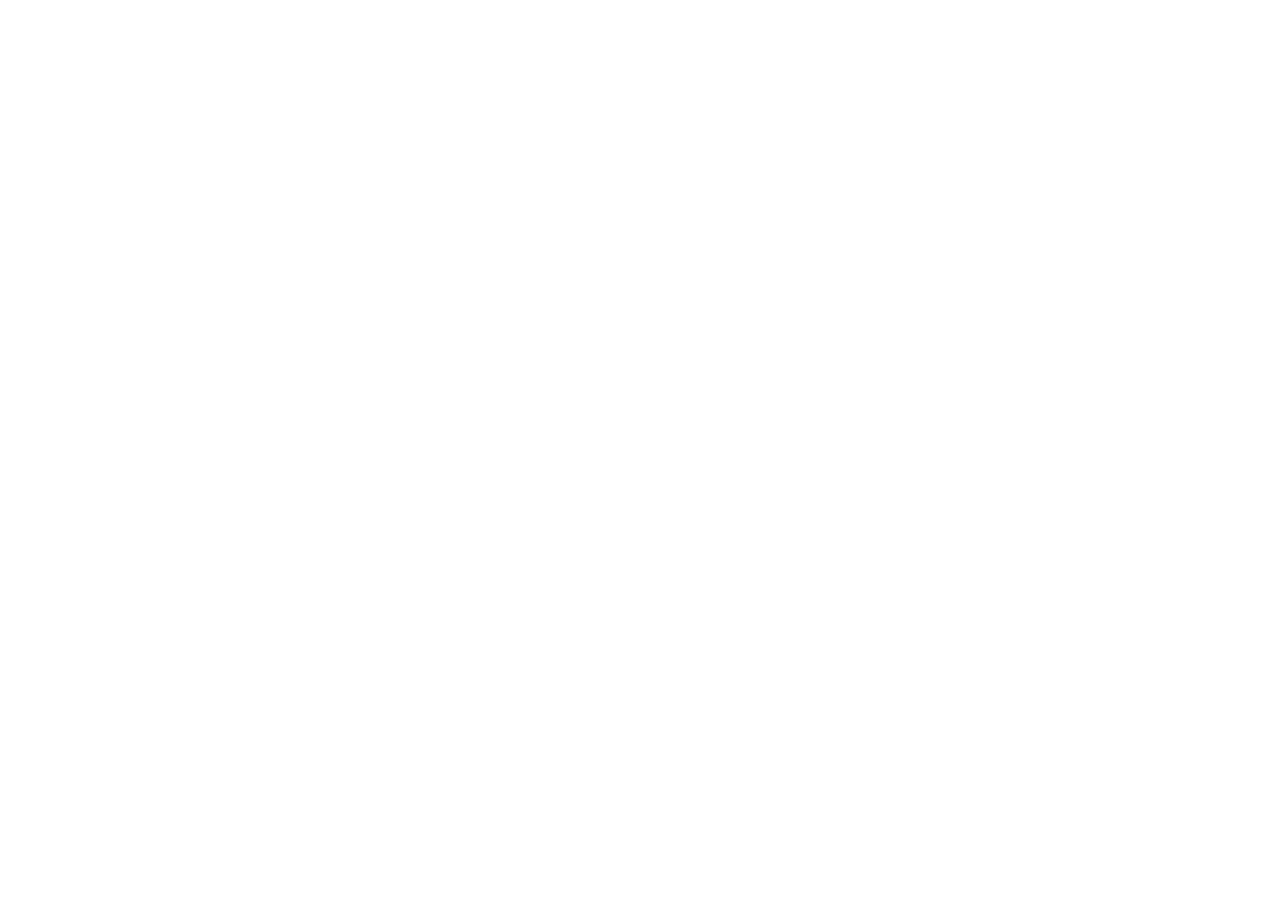
==== index.html @ 944ff53f "Initial commit (Project Set-Up)" ====
<!DOCTYPE html>
<html lang="en">
<head>
    <meta charset="UTF-8">
    <meta name="viewport" content="width=device-width, initial-scale=1.0">
    <title>Travel Page</title>
    <link rel="stylesheet" href="">
    <link rel="stylesheet" href="./style.css">
</head>
<body>
    
</body>
</html>
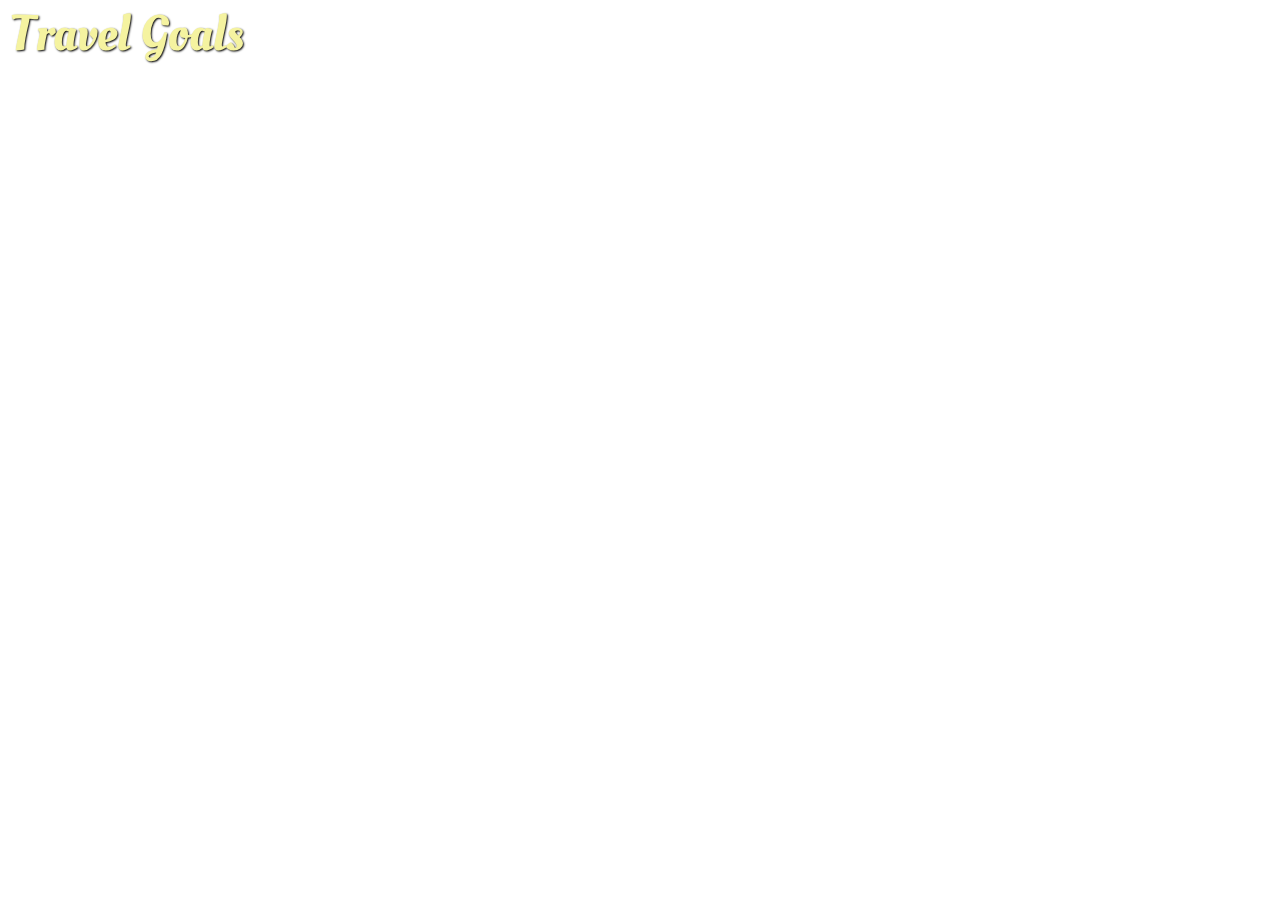
==== commit b421bc84: "Add a page logo" ====
--- a/index.html
+++ b/index.html
@@ -1,13 +1,30 @@
 <!DOCTYPE html>
 <html lang="en">
-<head>
-    <meta charset="UTF-8">
-    <meta name="viewport" content="width=device-width, initial-scale=1.0">
-    <title>Travel Page</title>
-    <link rel="stylesheet" href="">
-    <link rel="stylesheet" href="./style.css">
-</head>
-<body>
-    
-</body>
-</html>+  <head>
+    <meta charset="UTF-8" />
+    <meta name="viewport" content="width=device-width, initial-scale=1.0" />
+    <title>Travel Goals</title>
+    <link rel="preconnect" href="https://fonts.googleapis.com" />
+    <link rel="preconnect" href="https://fonts.gstatic.com" crossorigin />
+    <link
+      href="https://fonts.googleapis.com/css2?family=Oleo+Script:wght@400;700&family=Oswald:wght@200..700&display=swap"
+      rel="stylesheet"
+    />
+
+    <link rel="stylesheet" href="./shared.css" />
+    <link rel="stylesheet" href="./style.css" />
+  </head>
+  <body>
+    <header>
+      <div class="page-logo">
+        <a href="/index.html">Travel Goals</a>
+      </div>
+      <nav></nav>
+    </header>
+    <main>
+      <section></section>
+      <section></section>
+    </main>
+    <footer></footer>
+  </body>
+</html>
--- a/shared.css
+++ b/shared.css
@@ -0,0 +1,15 @@
+body {
+    margin: 0;
+    font-family: "Quicksand", sans-serif;
+}
+
+.page-logo a {
+    padding: 10px;
+    font-family: "Oleo Script", sans-serif;
+    color: rgb(245, 243, 160);
+    font-size: 50px;
+    text-decoration: none;
+    text-transform: capitalize;
+    text-shadow: 1px 1px 2px rgb(0, 0, 0);
+}
+
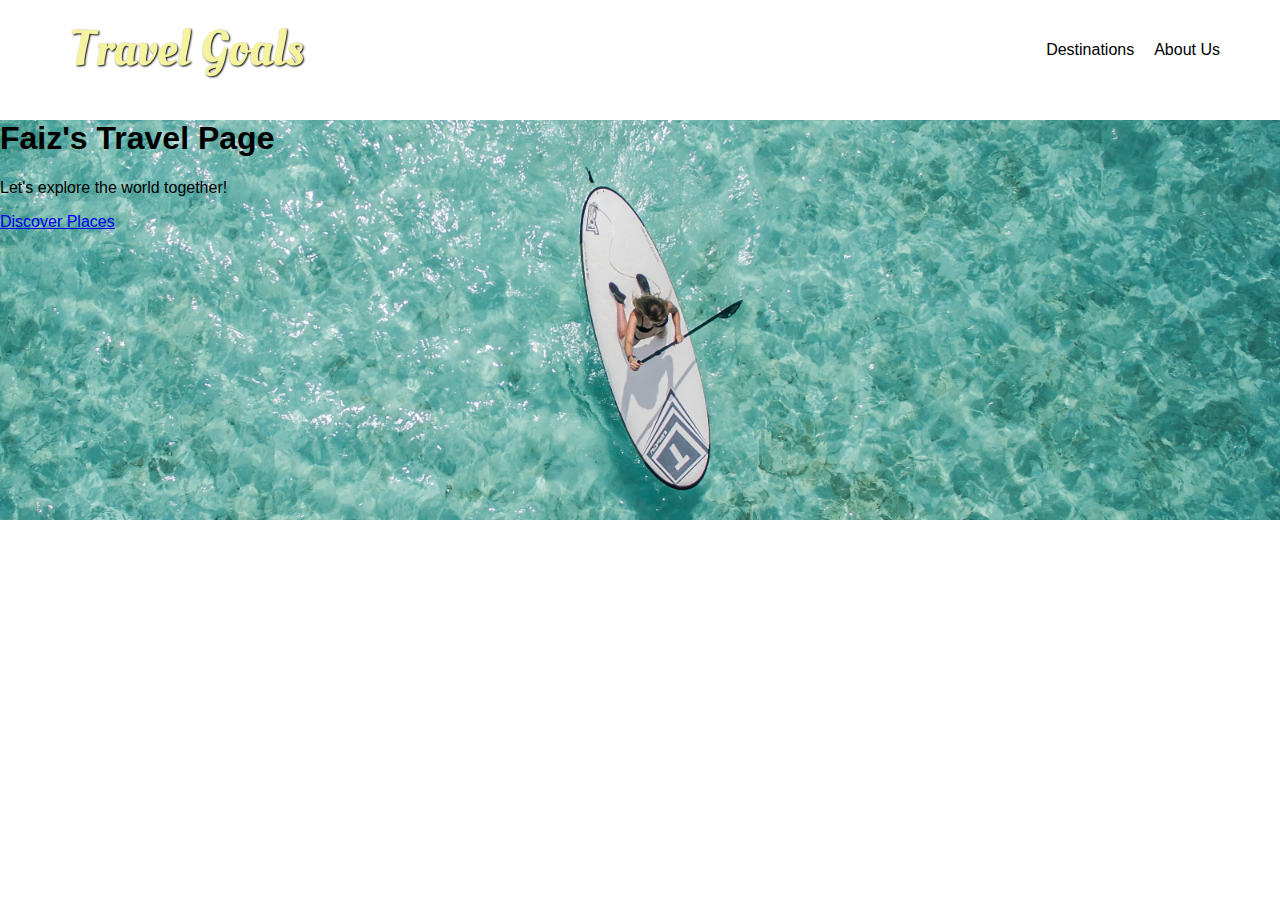
==== commit e4483629: "add navigation and main content also a background image" ====
--- a/index.html
+++ b/index.html
@@ -16,14 +16,23 @@
   </head>
   <body>
     <header>
-      <div class="page-logo">
+      <div id="page-logo">
         <a href="/index.html">Travel Goals</a>
       </div>
-      <nav></nav>
+      <nav>
+        <ul>
+          <li><a href="./places.html">Destinations</a></li>
+          <li><a href="./about.html">About Us</a></li>
+        </ul>
+      </nav>
     </header>
     <main>
-      <section></section>
-      <section></section>
+      <section id="hero">
+        <h1>Faiz's Travel Page</h1>
+        <p>Let's explore the world together!</p>
+        <a href="./places.html">Discover Places</a>
+      </section>
+      <section id="highlights"></section>
     </main>
     <footer></footer>
   </body>
--- a/shared.css
+++ b/shared.css
@@ -1,15 +1,37 @@
 body {
-    margin: 0;
-    font-family: "Quicksand", sans-serif;
+  margin: 0;
+  font-family: "Quicksand", sans-serif;
 }
 
-.page-logo a {
-    padding: 10px;
-    font-family: "Oleo Script", sans-serif;
-    color: rgb(245, 243, 160);
-    font-size: 50px;
-    text-decoration: none;
-    text-transform: capitalize;
-    text-shadow: 1px 1px 2px rgb(0, 0, 0);
+ul {
+  list-style: none;
+  margin: 0;
+  padding: 0;
 }
 
+header {
+  display: flex;
+  justify-content: space-between;
+  align-items: center;
+  padding: 15px 60px;
+}
+
+#page-logo a {
+  padding: 10px;
+  font-family: "Oleo Script", sans-serif;
+  color: rgb(245, 243, 160);
+  font-size: 50px;
+  text-decoration: none;
+  text-transform: capitalize;
+  text-shadow: 1px 1px 2px rgb(0, 0, 0);
+}
+
+header ul {
+  display: flex;
+}
+
+header li a {
+  margin-left: 20px;
+  text-decoration: none;
+  color: black;
+}
--- a/style.css
+++ b/style.css
@@ -0,0 +1,6 @@
+#hero {
+    height: 400px;
+    background-image: url("./images/places/ocean.jpg");
+    background-position: center;
+    background-size: cover;
+}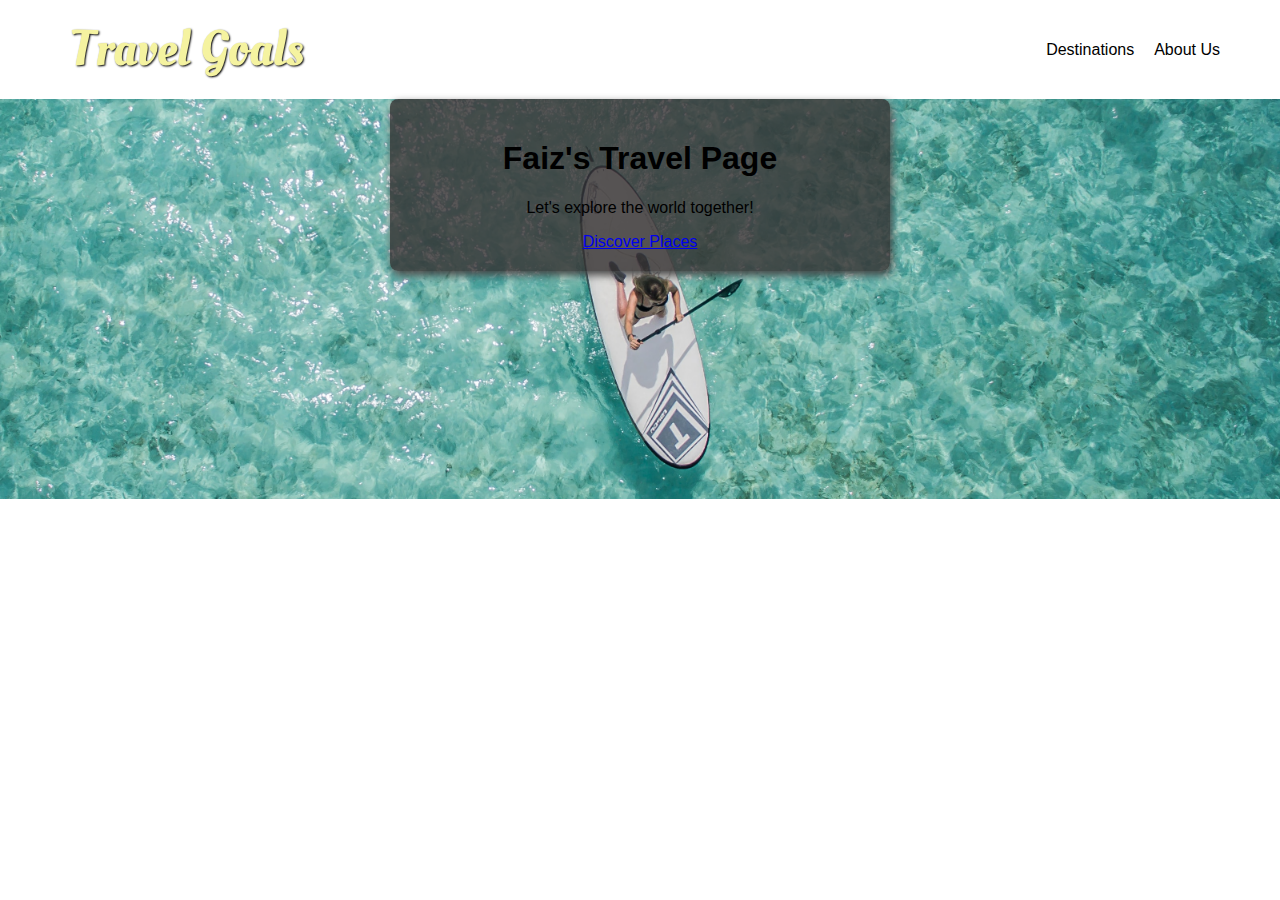
==== commit 56ab3e51: "Add hero content styles" ====
--- a/index.html
+++ b/index.html
@@ -28,9 +28,11 @@
     </header>
     <main>
       <section id="hero">
-        <h1>Faiz's Travel Page</h1>
-        <p>Let's explore the world together!</p>
-        <a href="./places.html">Discover Places</a>
+        <div id="hero-content">
+          <h1>Faiz's Travel Page</h1>
+          <p>Let's explore the world together!</p>
+          <a href="./places.html">Discover Places</a>
+        </div>
       </section>
       <section id="highlights"></section>
     </main>
--- a/style.css
+++ b/style.css
@@ -3,4 +3,14 @@
     background-image: url("./images/places/ocean.jpg");
     background-position: center;
     background-size: cover;
+}
+
+#hero-content {
+    width: 500px;
+    background-color: rgba(51, 47, 47, 0.8);
+    box-shadow: 2px 4px 8px rgb(68, 67, 67);
+    border-radius: 8px;
+    text-align: center;
+    padding: 20px 0;
+    margin: 0 auto;
 }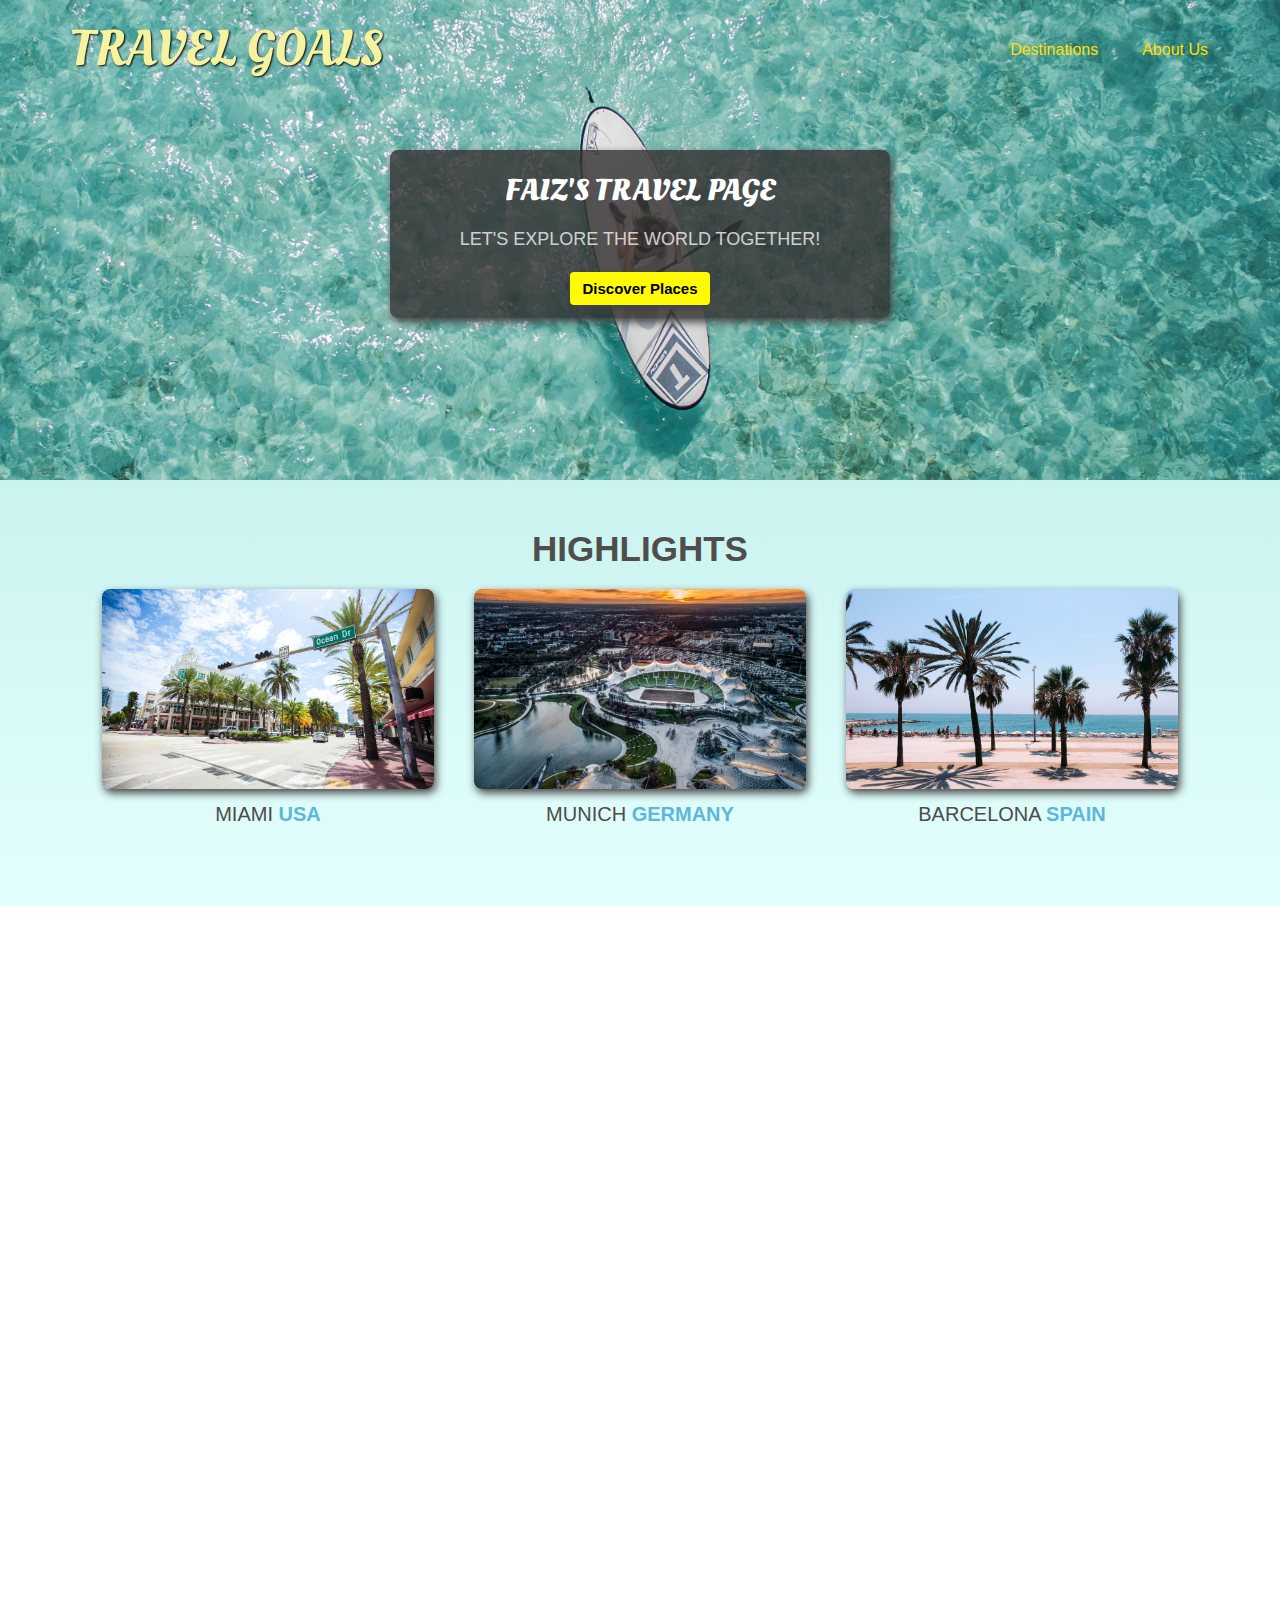
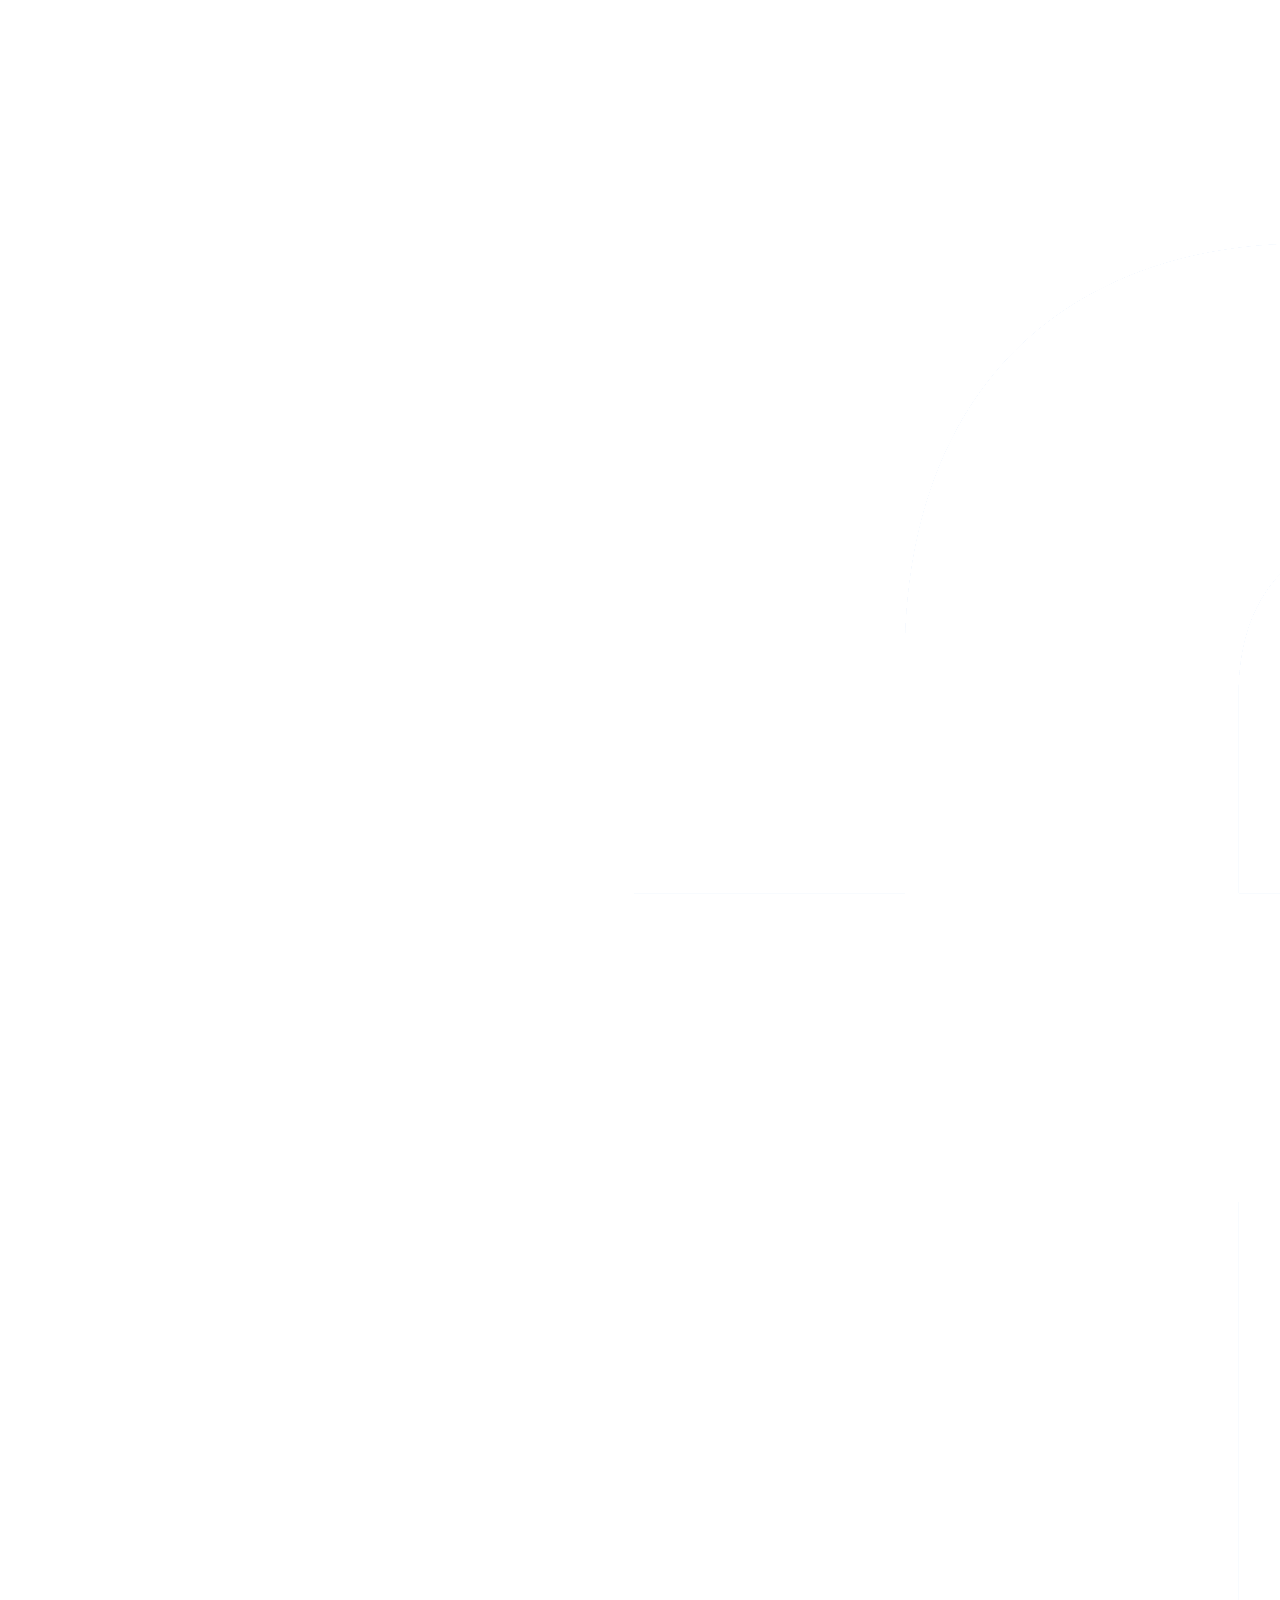
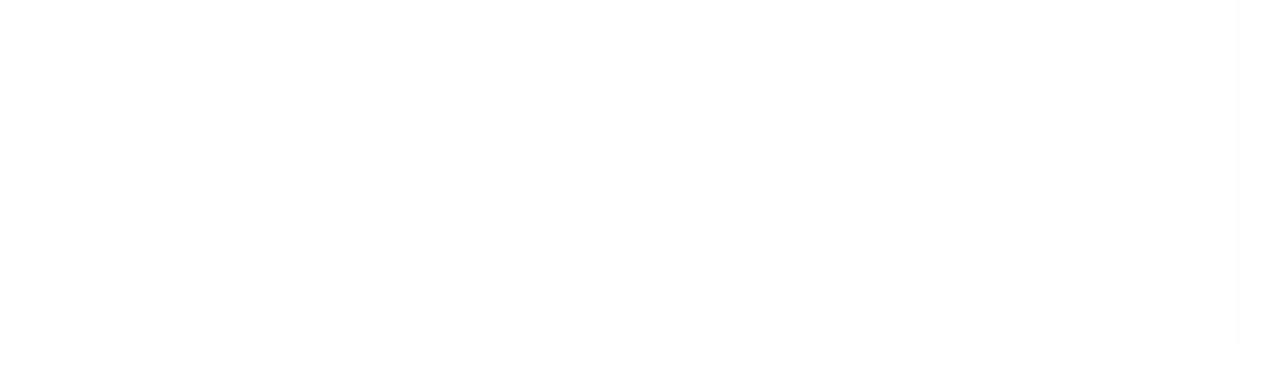
==== commit e6a342df: "Complete highlights page and goind forward to the footer" ====
--- a/index.html
+++ b/index.html
@@ -34,8 +34,33 @@
           <a href="./places.html">Discover Places</a>
         </div>
       </section>
-      <section id="highlights"></section>
+      <section id="highlights">
+        <h2>Highlights</h2>
+        <ul id="destinations">
+          <li class="destination">
+            <img src="./images/places/miami.jpg" alt="MIAMI image" />
+            <p>Miami <strong>USA</strong></p>
+          </li>
+          <li class="destination">
+            <img src="./images/places/munich.jpg" alt="MUNICH image" />
+            <p>Munich <strong>Germany</strong></p>
+          </li>
+          <li class="destination">
+            <img src="./images/places/barcelona.jpg" alt="Barcelona Image" />
+            <p>Barcelona <strong>Spain</strong></p>
+          </li>
+        </ul>
+      </section>
     </main>
-    <footer></footer>
+    <footer>
+      <ul>
+        <li>
+          <a href="https://instagram.com"><img src="./images/icons/insta.png" alt="instagram link"></a>
+        </li>
+        <li>
+          <a href="https://facebook.com"><img src="./images/icons/facebook.png" alt="facebook link"></a>
+        </li>
+      </ul>
+    </footer>
   </body>
 </html>
--- a/shared.css
+++ b/shared.css
@@ -1,6 +1,7 @@
 body {
   margin: 0;
   font-family: "Quicksand", sans-serif;
+  color: rgb(80, 77, 77);
 }
 
 ul {
@@ -14,6 +15,11 @@
   justify-content: space-between;
   align-items: center;
   padding: 15px 60px;
+  position: absolute;
+  box-sizing: border-box;
+  width: 100%;
+  top: 0;
+  left: 0;
 }
 
 #page-logo a {
@@ -22,7 +28,7 @@
   color: rgb(245, 243, 160);
   font-size: 50px;
   text-decoration: none;
-  text-transform: capitalize;
+  text-transform: uppercase;
   text-shadow: 1px 1px 2px rgb(0, 0, 0);
 }
 
@@ -33,5 +39,14 @@
 header li a {
   margin-left: 20px;
   text-decoration: none;
-  color: black;
+  color: rgb(301, 224, 1);
+  padding: 8px 12px;
+  border-radius: 4px;
+  transition: 0.5s;
 }
+
+header li a:hover,
+header li a:active {
+  background-color:rgb(243, 240, 35);
+  color: rgb(82, 80, 80);
+}
--- a/style.css
+++ b/style.css
@@ -1,5 +1,5 @@
 #hero {
-    height: 400px;
+    height: 480px;
     background-image: url("./images/places/ocean.jpg");
     background-position: center;
     background-size: cover;
@@ -13,4 +13,84 @@
     text-align: center;
     padding: 20px 0;
     margin: 0 auto;
+    position: relative;
+    top: 150px;
+}
+
+#hero-content h1 {
+    color: white;
+    text-transform: uppercase;
+    font-size: 30px;
+    font-family: 'Oleo Script', Courier, monospace;
+    margin: 0;
+}
+
+#hero-content p {
+    color: white;
+    text-transform: uppercase;
+    font-size: 18px;
+    opacity: 75%;
+    margin-bottom: 30px;
+}
+
+#hero-content a {
+    text-decoration: none;
+    background-color: rgb(255, 251, 0);
+    padding: 8px 12px;
+    color: black;
+    font-size: 15px;
+    font-weight: bold;
+    border-radius: 4px;
+    box-shadow: 2px 4px 8px rgb(68, 67, 67);
+}
+
+#hero-content a:hover,
+#hero-content a:active {
+    background-color: rgb(240, 188, 18);
+}
+
+#destinations {
+    display: flex;
+    /* justify-content: space-around; */
+    width: 90%;
+    margin: auto;
+    margin-bottom: 40px;
+}
+
+#highlights {
+    padding: 20px;
+    background: linear-gradient(0deg ,rgb(227, 255, 253), rgb(202, 243, 240));
+}
+
+#highlights h2 {
+    font-size: 35px;
+    text-transform: uppercase;
+    text-align: center;
+    margin-bottom: 20px;
+
+}
+
+.destination {
+    margin: 0 20px;
+    width: 100%;
+}
+
+.destination img {
+    height: 200px;
+    border-radius: 8px;
+    width: 100%;
+    box-shadow: 2px 4px 8px rgb(68, 67, 67);
+    object-fit: cover;
+}
+
+.destination p {
+    text-transform: uppercase;
+    text-align: center;
+    font-size: 20px;
+    color: rgb(77, 75, 75);
+    margin-top: 10px;
+}
+
+.destination strong {
+    color: rgb(93, 183, 219);
 }